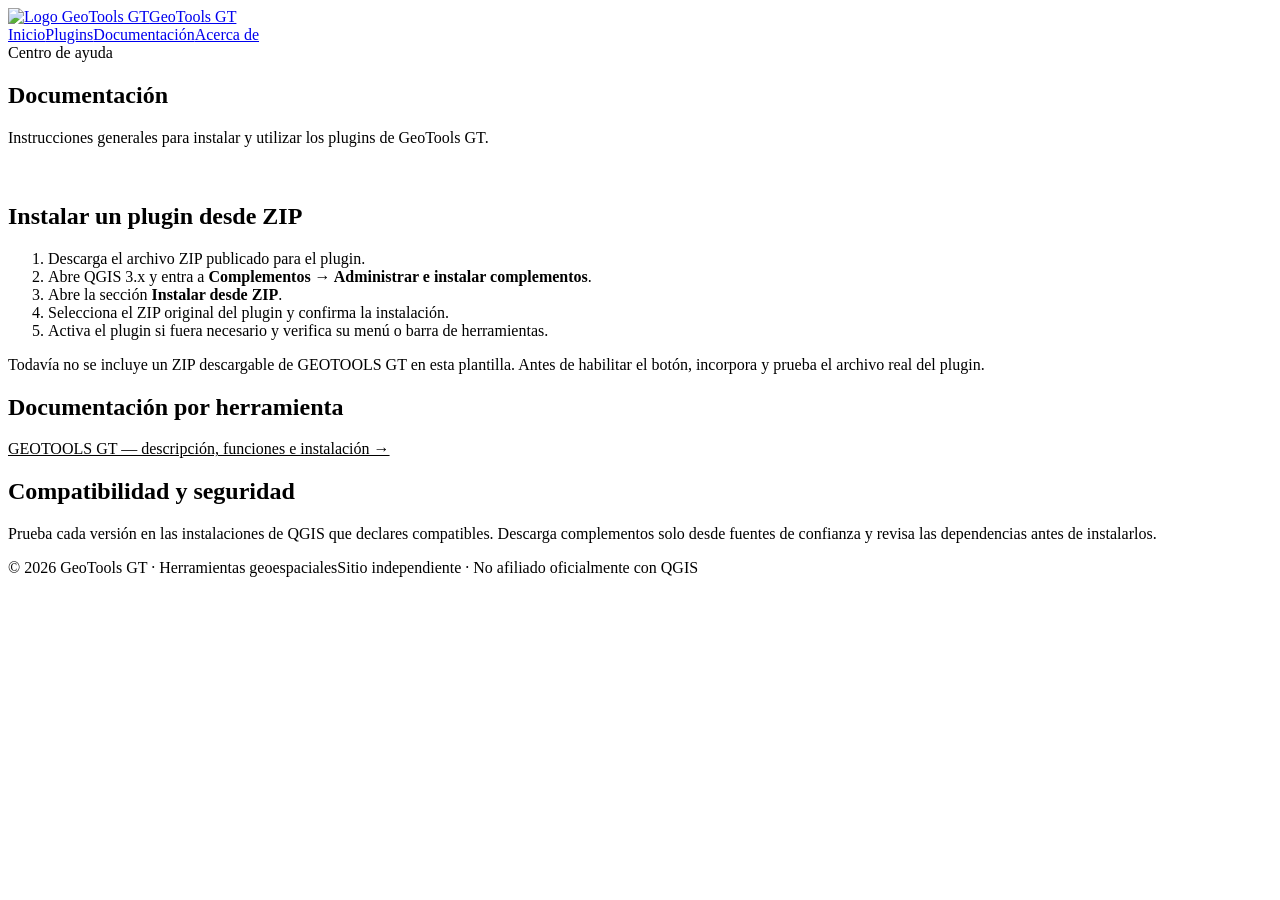
==== documentacion.html @ cf1c9c0e "Add files via upload Primera versión oficial del sitio GeoTools GT" ====
<!doctype html><html lang="es"><head><meta charset="utf-8"><meta name="viewport" content="width=device-width,initial-scale=1"><meta name="description" content="GeoTools GT: catálogo y documentación de plugins SIG para QGIS."><title>Documentación | GeoTools GT</title><link rel="icon" href="assets/img/logo.svg" type="image/svg+xml"><link rel="stylesheet" href="assets/css/style.css"></head><body data-root=""><header class="header"><nav class="container nav"><a class="brand" href="index.html"><img src="assets/img/logo.svg" alt="Logo GeoTools GT">GeoTools GT</a><div class="links"><a href="index.html">Inicio</a><a href="catalogo.html">Plugins</a><a href="documentacion.html">Documentación</a><a href="acerca.html">Acerca de</a></div></nav></header><main><section class="pagehead"><div class="container"><span class="eyebrow">Centro de ayuda</span><h1>Documentación</h1><p class="lead">Instrucciones generales para instalar y utilizar los plugins de GeoTools GT.</p></div></section><section class="section" style="padding-top:20px"><div class="container doc"><h2>Instalar un plugin desde ZIP</h2><ol class="list-clean"><li>Descarga el archivo ZIP publicado para el plugin.</li><li>Abre QGIS 3.x y entra a <strong>Complementos → Administrar e instalar complementos</strong>.</li><li>Abre la sección <strong>Instalar desde ZIP</strong>.</li><li>Selecciona el ZIP original del plugin y confirma la instalación.</li><li>Activa el plugin si fuera necesario y verifica su menú o barra de herramientas.</li></ol><div class="notice">Todavía no se incluye un ZIP descargable de GEOTOOLS GT en esta plantilla. Antes de habilitar el botón, incorpora y prueba el archivo real del plugin.</div><h2>Documentación por herramienta</h2><p><a href="plugins/geotools-gt/index.html" style="color:var(--mint)">GEOTOOLS GT — descripción, funciones e instalación →</a></p><h2>Compatibilidad y seguridad</h2><p>Prueba cada versión en las instalaciones de QGIS que declares compatibles. Descarga complementos solo desde fuentes de confianza y revisa las dependencias antes de instalarlos.</p></div></section></main><footer class="footer"><div class="container"><span>© 2026 GeoTools GT · Herramientas geoespaciales</span><span>Sitio independiente · No afiliado oficialmente con QGIS</span></div></footer><script src="assets/js/site.js" defer></script></body></html>
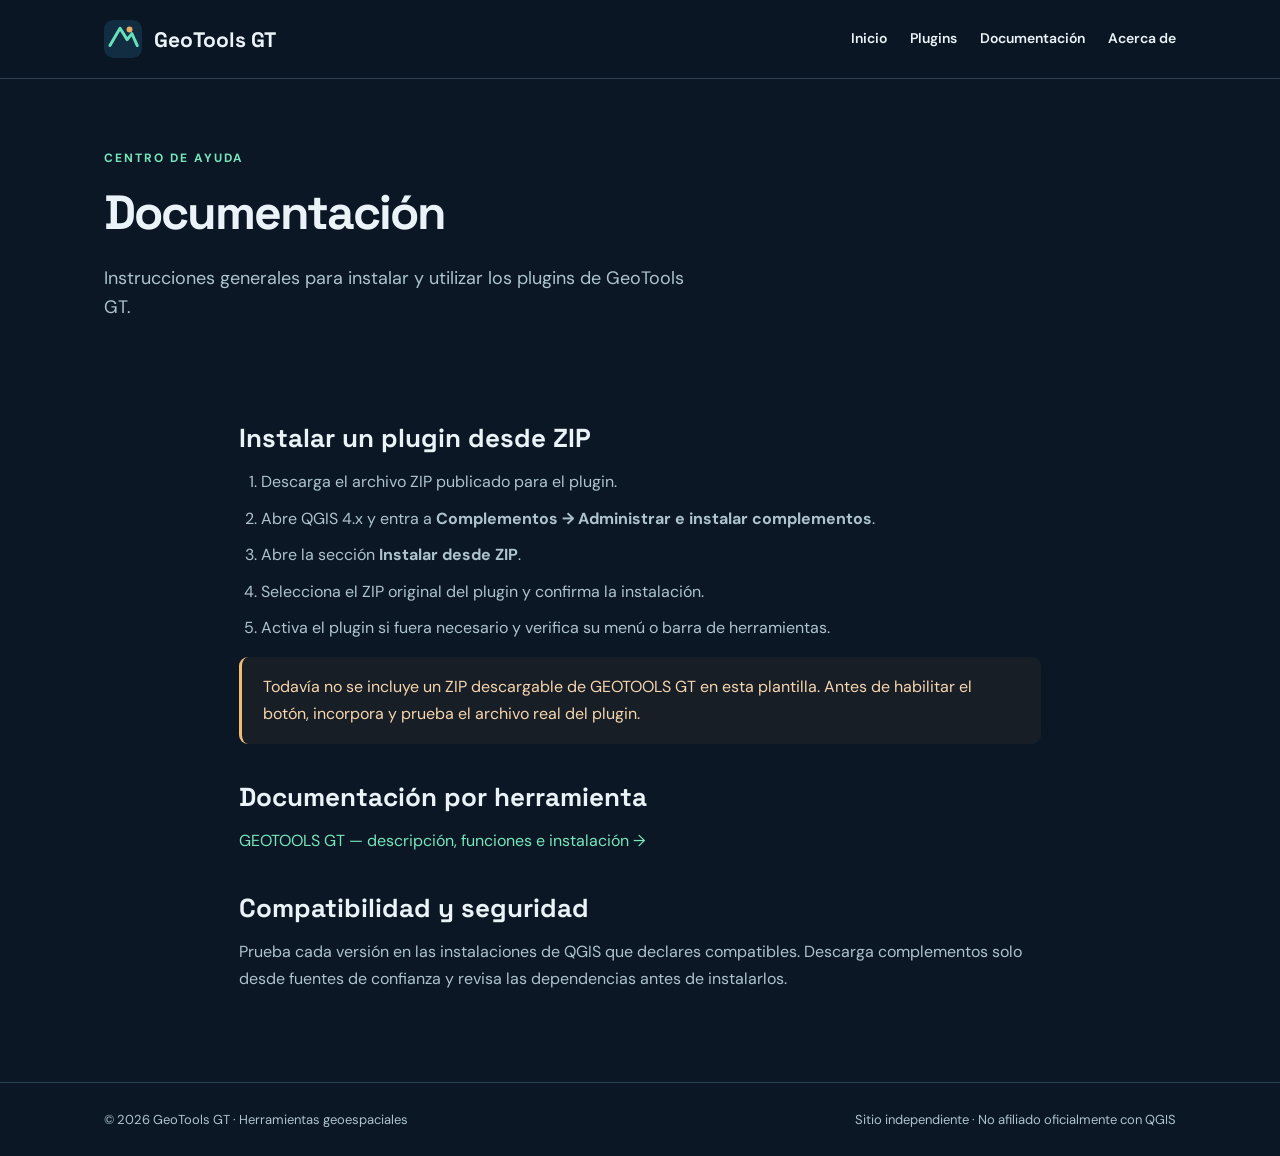
==== commit fb99839e: "Add files via upload Actualización GeoTools GT v0.3.4 para QGIS 4.x" ====
--- a/documentacion.html
+++ b/documentacion.html
@@ -1 +1 @@
-<!doctype html><html lang="es"><head><meta charset="utf-8"><meta name="viewport" content="width=device-width,initial-scale=1"><meta name="description" content="GeoTools GT: catálogo y documentación de plugins SIG para QGIS."><title>Documentación | GeoTools GT</title><link rel="icon" href="assets/img/logo.svg" type="image/svg+xml"><link rel="stylesheet" href="assets/css/style.css"></head><body data-root=""><header class="header"><nav class="container nav"><a class="brand" href="index.html"><img src="assets/img/logo.svg" alt="Logo GeoTools GT">GeoTools GT</a><div class="links"><a href="index.html">Inicio</a><a href="catalogo.html">Plugins</a><a href="documentacion.html">Documentación</a><a href="acerca.html">Acerca de</a></div></nav></header><main><section class="pagehead"><div class="container"><span class="eyebrow">Centro de ayuda</span><h1>Documentación</h1><p class="lead">Instrucciones generales para instalar y utilizar los plugins de GeoTools GT.</p></div></section><section class="section" style="padding-top:20px"><div class="container doc"><h2>Instalar un plugin desde ZIP</h2><ol class="list-clean"><li>Descarga el archivo ZIP publicado para el plugin.</li><li>Abre QGIS 3.x y entra a <strong>Complementos → Administrar e instalar complementos</strong>.</li><li>Abre la sección <strong>Instalar desde ZIP</strong>.</li><li>Selecciona el ZIP original del plugin y confirma la instalación.</li><li>Activa el plugin si fuera necesario y verifica su menú o barra de herramientas.</li></ol><div class="notice">Todavía no se incluye un ZIP descargable de GEOTOOLS GT en esta plantilla. Antes de habilitar el botón, incorpora y prueba el archivo real del plugin.</div><h2>Documentación por herramienta</h2><p><a href="plugins/geotools-gt/index.html" style="color:var(--mint)">GEOTOOLS GT — descripción, funciones e instalación →</a></p><h2>Compatibilidad y seguridad</h2><p>Prueba cada versión en las instalaciones de QGIS que declares compatibles. Descarga complementos solo desde fuentes de confianza y revisa las dependencias antes de instalarlos.</p></div></section></main><footer class="footer"><div class="container"><span>© 2026 GeoTools GT · Herramientas geoespaciales</span><span>Sitio independiente · No afiliado oficialmente con QGIS</span></div></footer><script src="assets/js/site.js" defer></script></body></html>+<!doctype html><html lang="es"><head><meta charset="utf-8"><meta name="viewport" content="width=device-width,initial-scale=1"><meta name="description" content="GeoTools GT: catálogo y documentación de plugins SIG para QGIS."><title>Documentación | GeoTools GT</title><link rel="icon" href="assets/img/logo.svg" type="image/svg+xml"><link rel="stylesheet" href="assets/css/style.css"></head><body data-root=""><header class="header"><nav class="container nav"><a class="brand" href="index.html"><img src="assets/img/logo.svg" alt="Logo GeoTools GT">GeoTools GT</a><div class="links"><a href="index.html">Inicio</a><a href="catalogo.html">Plugins</a><a href="documentacion.html">Documentación</a><a href="acerca.html">Acerca de</a></div></nav></header><main><section class="pagehead"><div class="container"><span class="eyebrow">Centro de ayuda</span><h1>Documentación</h1><p class="lead">Instrucciones generales para instalar y utilizar los plugins de GeoTools GT.</p></div></section><section class="section" style="padding-top:20px"><div class="container doc"><h2>Instalar un plugin desde ZIP</h2><ol class="list-clean"><li>Descarga el archivo ZIP publicado para el plugin.</li><li>Abre QGIS 4.x y entra a <strong>Complementos → Administrar e instalar complementos</strong>.</li><li>Abre la sección <strong>Instalar desde ZIP</strong>.</li><li>Selecciona el ZIP original del plugin y confirma la instalación.</li><li>Activa el plugin si fuera necesario y verifica su menú o barra de herramientas.</li></ol><div class="notice">Todavía no se incluye un ZIP descargable de GEOTOOLS GT en esta plantilla. Antes de habilitar el botón, incorpora y prueba el archivo real del plugin.</div><h2>Documentación por herramienta</h2><p><a href="plugins/geotools-gt/index.html" style="color:var(--mint)">GEOTOOLS GT — descripción, funciones e instalación →</a></p><h2>Compatibilidad y seguridad</h2><p>Prueba cada versión en las instalaciones de QGIS que declares compatibles. Descarga complementos solo desde fuentes de confianza y revisa las dependencias antes de instalarlos.</p></div></section></main><footer class="footer"><div class="container"><span>© 2026 GeoTools GT · Herramientas geoespaciales</span><span>Sitio independiente · No afiliado oficialmente con QGIS</span></div></footer><script src="assets/js/site.js" defer></script></body></html>
--- a/assets/css/style.css
+++ b/assets/css/style.css
@@ -0,0 +1,2 @@
+@import url('https://fonts.googleapis.com/css2?family=DM+Sans:wght@400;500;600;700&family=Space+Grotesk:wght@500;600;700&display=swap');
+:root{color-scheme:dark;--bg:#0b1725;--panel:#13263a;--stroke:#2b4256;--text:#eaf3f7;--muted:#aec3d0;--mint:#76e6bb;--amber:#efbc78}*{box-sizing:border-box}html{scroll-behavior:smooth}body{margin:0;background:var(--bg);color:var(--text);font:16px/1.65 'DM Sans',Arial,sans-serif}a{color:inherit;text-decoration:none}a:hover{color:var(--mint)}button,input{font:inherit}.container{max-width:1120px;margin:auto;padding:0 24px}.header{border-bottom:1px solid var(--stroke);background:#0b1725ed;position:sticky;top:0;z-index:5;backdrop-filter:blur(12px)}.nav{display:flex;align-items:center;justify-content:space-between;gap:25px;min-height:78px}.brand{display:flex;align-items:center;gap:12px;font:700 21px 'Space Grotesk',sans-serif}.brand img{width:38px}.links{display:flex;align-items:center;gap:23px;flex-wrap:wrap}.links a{font-size:14px;font-weight:600}.pill,.btn{display:inline-flex;align-items:center;justify-content:center;gap:9px;border-radius:9px;padding:11px 18px;font-weight:700;font-size:14px}.btn{border:1px solid var(--mint);background:var(--mint);color:#09252a;cursor:pointer}.btn:hover{background:#a1f2d3;color:#09252a}.btn.secondary{background:transparent;color:var(--text);border-color:var(--stroke)}.btn.secondary:hover{border-color:var(--mint);color:var(--mint)}.btn.disabled{pointer-events:none;opacity:.52;filter:grayscale(1)}.eyebrow{text-transform:uppercase;font-size:12px;color:var(--mint);letter-spacing:2px;font-weight:700}.hero{padding:96px 0 80px;background:radial-gradient(ellipse at 85% 25%,#1a4d55 0,transparent 48%)}.hero-grid{display:grid;grid-template-columns:1.25fr 1fr;gap:50px;align-items:center}h1,h2,h3{font-family:'Space Grotesk',Arial,sans-serif;line-height:1.17}h1{font-size:clamp(40px,5.5vw,70px);letter-spacing:-2px;margin:15px 0 22px}h2{font-size:35px;margin:8px 0 13px}h3{margin:8px 0;font-size:22px}.lead{font-size:18px;color:var(--muted);max-width:610px}.actions{display:flex;gap:12px;flex-wrap:wrap;margin-top:28px}.visual{border:1px solid #456776;background:linear-gradient(160deg,#18414b,#102438 75%);border-radius:24px;padding:22px;box-shadow:0 32px 80px #0006}.visual-inner{min-height:280px;background:repeating-linear-gradient(0deg,transparent 0 29px,#ffffff0b 30px),repeating-linear-gradient(90deg,transparent 0 29px,#ffffff0b 30px);display:grid;place-items:center;border-radius:12px}.visual svg{width:85%;max-height:260px}.section{padding:74px 0}.section.alt{background:#0f2030}.muted{color:var(--muted)}.section-heading{display:flex;justify-content:space-between;align-items:end;gap:20px;margin-bottom:30px}.grid{display:grid;grid-template-columns:repeat(3,minmax(0,1fr));gap:20px}.card{background:var(--panel);border:1px solid var(--stroke);padding:26px;border-radius:16px;display:flex;flex-direction:column;gap:10px}.card p{color:var(--muted);margin:0 0 14px}.card .btn{margin-top:auto;align-self:flex-start}.tag{display:inline-block;border:1px solid #37715f;border-radius:99px;padding:3px 11px;color:var(--mint);font-size:12px;font-weight:700}.tag.soon{border-color:#765f43;color:var(--amber)}.symbol{width:53px;height:53px;border:1px solid #37715f;background:#16413f;border-radius:13px;display:grid;place-items:center;font-size:28px}.features{display:grid;grid-template-columns:repeat(3,1fr);gap:25px}.feature{padding:18px;border-left:2px solid var(--mint)}.feature strong{display:block;margin-bottom:8px}.feature p{margin:0;color:var(--muted)}.footer{border-top:1px solid var(--stroke);padding:26px 0;color:var(--muted);font-size:13px}.footer .container{display:flex;justify-content:space-between;gap:12px;flex-wrap:wrap}.pagehead{padding:65px 0 24px}.pagehead h1{font-size:48px}.toolbar{display:flex;gap:12px;flex-wrap:wrap;margin:23px 0}.search{width:100%;max-width:430px;padding:12px 16px;background:var(--panel);border:1px solid var(--stroke);border-radius:10px;color:white}.doc{max-width:850px}.doc h2{font-size:26px;margin-top:38px}.doc p,.doc li{color:var(--muted)}.doc code,.doc pre{background:#1a3546;border-radius:5px;padding:3px 6px;color:var(--mint)}.doc pre{padding:18px;overflow:auto}.notice{padding:17px 21px;border-left:3px solid var(--amber);background:#372e294d;border-radius:9px;color:#f6d6ae}.list-clean{padding-left:22px}.list-clean li{margin-bottom:10px}.breadcrumb{font-size:13px;color:var(--muted)}.pluginhero{display:grid;grid-template-columns:1.3fr .7fr;gap:32px}.panel{background:var(--panel);border:1px solid var(--stroke);border-radius:14px;padding:24px}.panel dt{color:var(--muted);font-size:13px}.panel dd{margin:0 0 15px;font-weight:700}.mini{font-size:13px;color:var(--muted)}@media(max-width:760px){.nav{align-items:flex-start;padding:16px 0;flex-direction:column}.links{gap:14px}.hero{padding:62px 0}.hero-grid,.pluginhero{grid-template-columns:1fr}.visual{display:none}.grid,.features{grid-template-columns:1fr}.section{padding:50px 0}.section-heading{display:block}h1{letter-spacing:-1px}.pagehead h1{font-size:38px}}
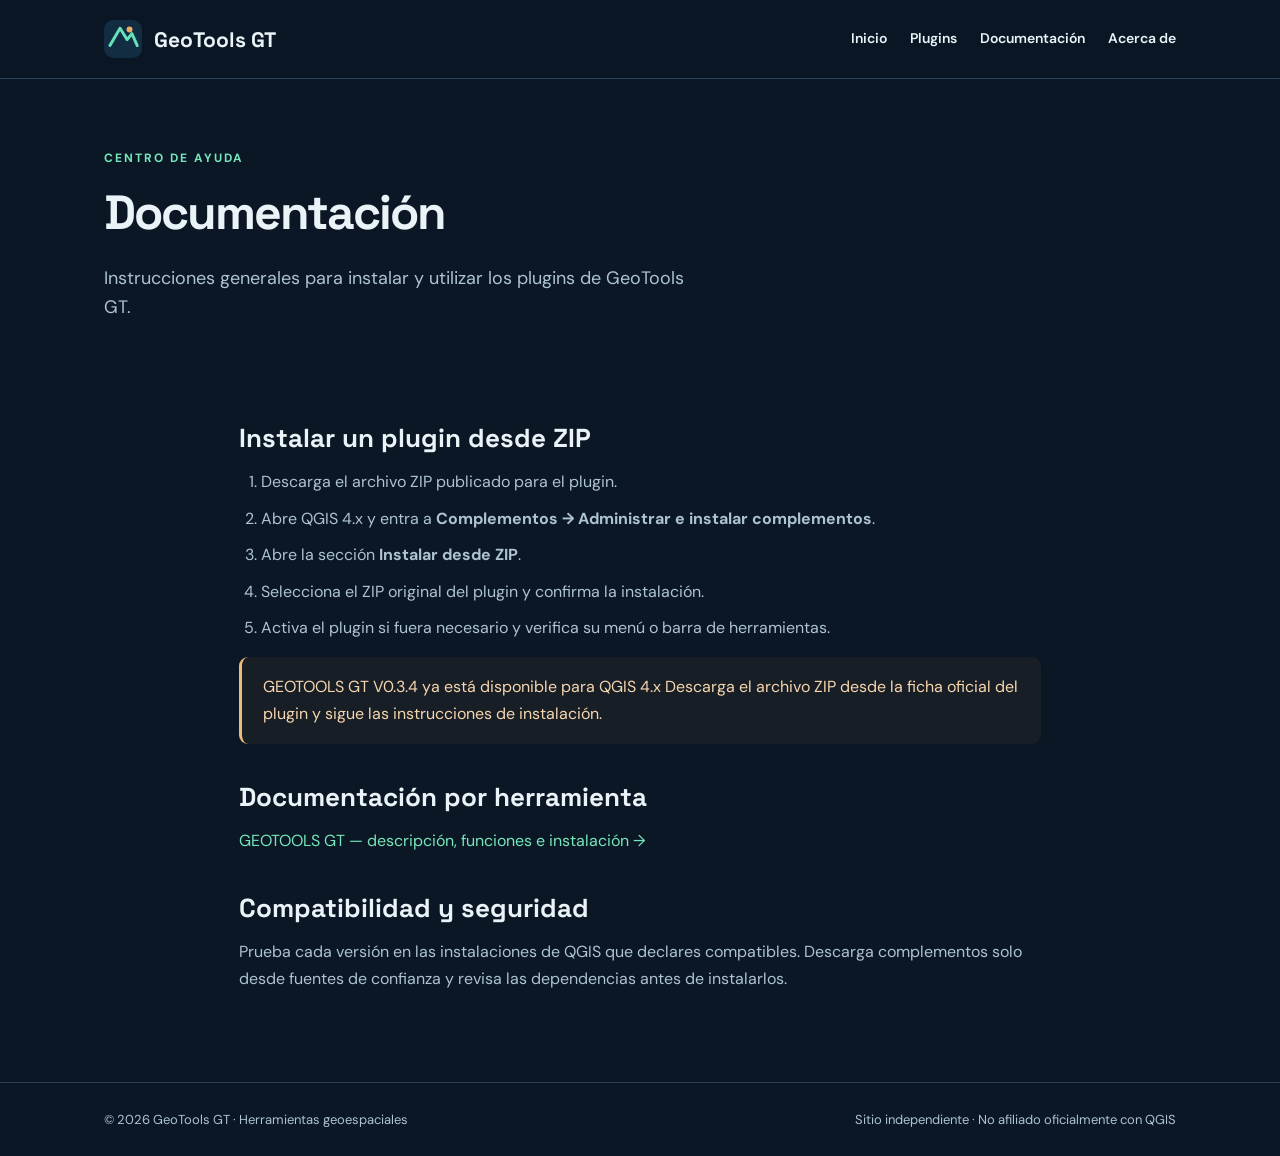
==== commit 95cbfe2e: "Update documentacion.html" ====
--- a/documentacion.html
+++ b/documentacion.html
@@ -1 +1 @@
-<!doctype html><html lang="es"><head><meta charset="utf-8"><meta name="viewport" content="width=device-width,initial-scale=1"><meta name="description" content="GeoTools GT: catálogo y documentación de plugins SIG para QGIS."><title>Documentación | GeoTools GT</title><link rel="icon" href="assets/img/logo.svg" type="image/svg+xml"><link rel="stylesheet" href="assets/css/style.css"></head><body data-root=""><header class="header"><nav class="container nav"><a class="brand" href="index.html"><img src="assets/img/logo.svg" alt="Logo GeoTools GT">GeoTools GT</a><div class="links"><a href="index.html">Inicio</a><a href="catalogo.html">Plugins</a><a href="documentacion.html">Documentación</a><a href="acerca.html">Acerca de</a></div></nav></header><main><section class="pagehead"><div class="container"><span class="eyebrow">Centro de ayuda</span><h1>Documentación</h1><p class="lead">Instrucciones generales para instalar y utilizar los plugins de GeoTools GT.</p></div></section><section class="section" style="padding-top:20px"><div class="container doc"><h2>Instalar un plugin desde ZIP</h2><ol class="list-clean"><li>Descarga el archivo ZIP publicado para el plugin.</li><li>Abre QGIS 4.x y entra a <strong>Complementos → Administrar e instalar complementos</strong>.</li><li>Abre la sección <strong>Instalar desde ZIP</strong>.</li><li>Selecciona el ZIP original del plugin y confirma la instalación.</li><li>Activa el plugin si fuera necesario y verifica su menú o barra de herramientas.</li></ol><div class="notice">Todavía no se incluye un ZIP descargable de GEOTOOLS GT en esta plantilla. Antes de habilitar el botón, incorpora y prueba el archivo real del plugin.</div><h2>Documentación por herramienta</h2><p><a href="plugins/geotools-gt/index.html" style="color:var(--mint)">GEOTOOLS GT — descripción, funciones e instalación →</a></p><h2>Compatibilidad y seguridad</h2><p>Prueba cada versión en las instalaciones de QGIS que declares compatibles. Descarga complementos solo desde fuentes de confianza y revisa las dependencias antes de instalarlos.</p></div></section></main><footer class="footer"><div class="container"><span>© 2026 GeoTools GT · Herramientas geoespaciales</span><span>Sitio independiente · No afiliado oficialmente con QGIS</span></div></footer><script src="assets/js/site.js" defer></script></body></html>+<!doctype html><html lang="es"><head><meta charset="utf-8"><meta name="viewport" content="width=device-width,initial-scale=1"><meta name="description" content="GeoTools GT: catálogo y documentación de plugins SIG para QGIS."><title>Documentación | GeoTools GT</title><link rel="icon" href="assets/img/logo.svg" type="image/svg+xml"><link rel="stylesheet" href="assets/css/style.css"></head><body data-root=""><header class="header"><nav class="container nav"><a class="brand" href="index.html"><img src="assets/img/logo.svg" alt="Logo GeoTools GT">GeoTools GT</a><div class="links"><a href="index.html">Inicio</a><a href="catalogo.html">Plugins</a><a href="documentacion.html">Documentación</a><a href="acerca.html">Acerca de</a></div></nav></header><main><section class="pagehead"><div class="container"><span class="eyebrow">Centro de ayuda</span><h1>Documentación</h1><p class="lead">Instrucciones generales para instalar y utilizar los plugins de GeoTools GT.</p></div></section><section class="section" style="padding-top:20px"><div class="container doc"><h2>Instalar un plugin desde ZIP</h2><ol class="list-clean"><li>Descarga el archivo ZIP publicado para el plugin.</li><li>Abre QGIS 4.x y entra a <strong>Complementos → Administrar e instalar complementos</strong>.</li><li>Abre la sección <strong>Instalar desde ZIP</strong>.</li><li>Selecciona el ZIP original del plugin y confirma la instalación.</li><li>Activa el plugin si fuera necesario y verifica su menú o barra de herramientas.</li></ol><div class="notice">GEOTOOLS GT V0.3.4 ya está disponible para QGIS 4.x Descarga el archivo ZIP desde la ficha oficial del plugin y sigue las instrucciones de instalación. </div><h2>Documentación por herramienta</h2><p><a href="plugins/geotools-gt/index.html" style="color:var(--mint)">GEOTOOLS GT — descripción, funciones e instalación →</a></p><h2>Compatibilidad y seguridad</h2><p>Prueba cada versión en las instalaciones de QGIS que declares compatibles. Descarga complementos solo desde fuentes de confianza y revisa las dependencias antes de instalarlos.</p></div></section></main><footer class="footer"><div class="container"><span>© 2026 GeoTools GT · Herramientas geoespaciales</span><span>Sitio independiente · No afiliado oficialmente con QGIS</span></div></footer><script src="assets/js/site.js" defer></script></body></html>
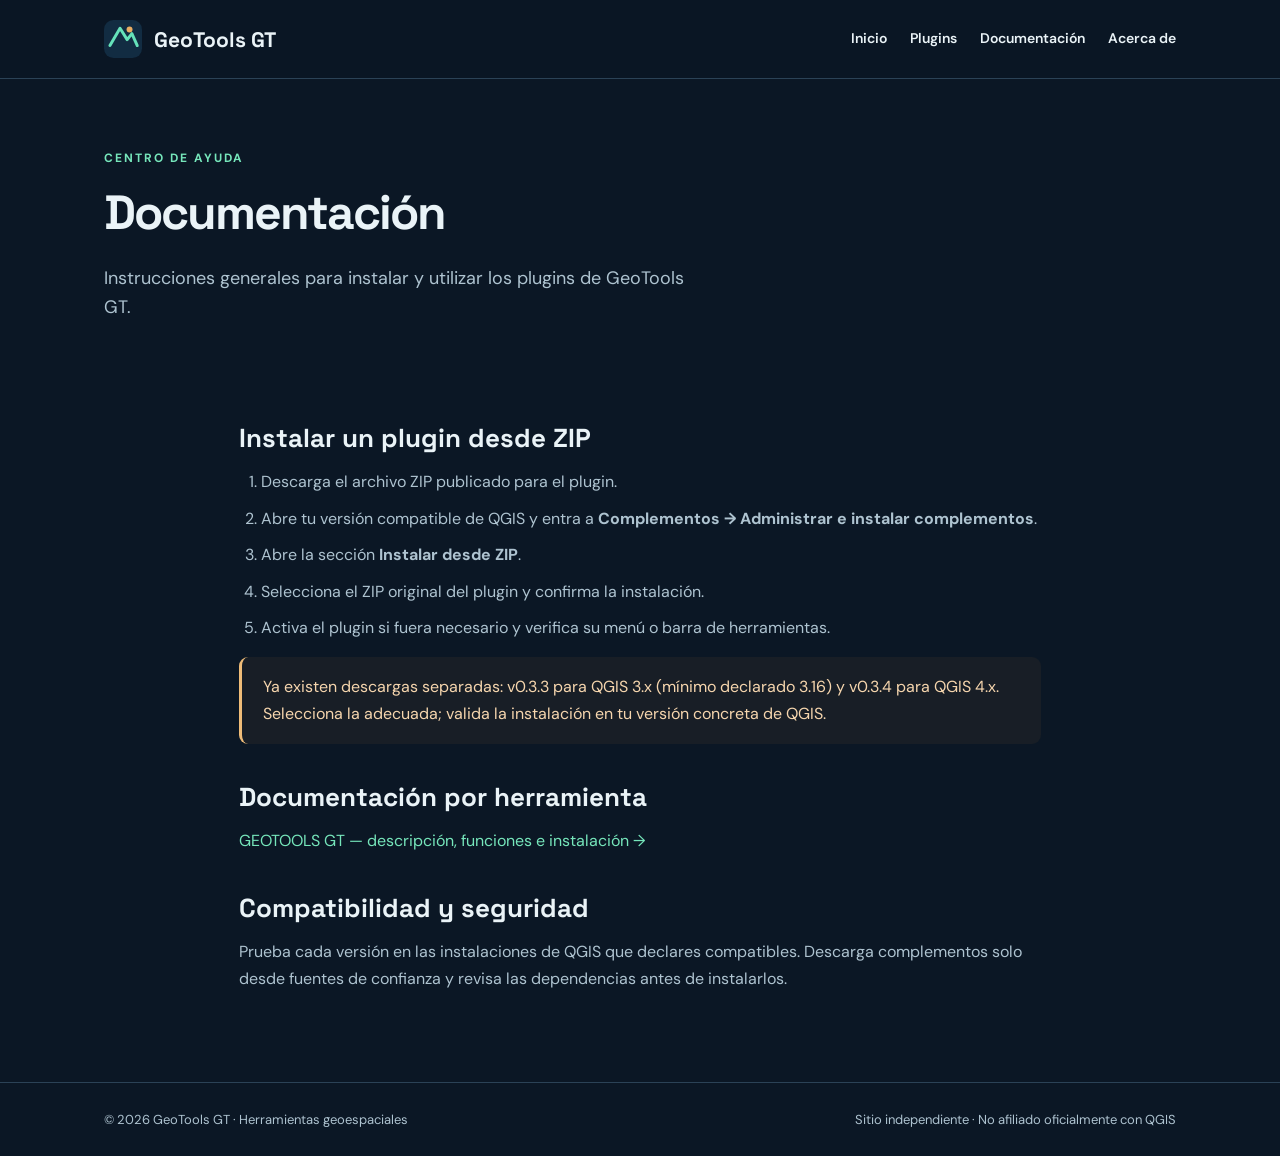
==== commit e78c745b: "Add files via upload Publicación de GEOTOOLS GT v0.3.3 para QGIS 3.x." ====
--- a/documentacion.html
+++ b/documentacion.html
@@ -1 +1 @@
-<!doctype html><html lang="es"><head><meta charset="utf-8"><meta name="viewport" content="width=device-width,initial-scale=1"><meta name="description" content="GeoTools GT: catálogo y documentación de plugins SIG para QGIS."><title>Documentación | GeoTools GT</title><link rel="icon" href="assets/img/logo.svg" type="image/svg+xml"><link rel="stylesheet" href="assets/css/style.css"></head><body data-root=""><header class="header"><nav class="container nav"><a class="brand" href="index.html"><img src="assets/img/logo.svg" alt="Logo GeoTools GT">GeoTools GT</a><div class="links"><a href="index.html">Inicio</a><a href="catalogo.html">Plugins</a><a href="documentacion.html">Documentación</a><a href="acerca.html">Acerca de</a></div></nav></header><main><section class="pagehead"><div class="container"><span class="eyebrow">Centro de ayuda</span><h1>Documentación</h1><p class="lead">Instrucciones generales para instalar y utilizar los plugins de GeoTools GT.</p></div></section><section class="section" style="padding-top:20px"><div class="container doc"><h2>Instalar un plugin desde ZIP</h2><ol class="list-clean"><li>Descarga el archivo ZIP publicado para el plugin.</li><li>Abre QGIS 4.x y entra a <strong>Complementos → Administrar e instalar complementos</strong>.</li><li>Abre la sección <strong>Instalar desde ZIP</strong>.</li><li>Selecciona el ZIP original del plugin y confirma la instalación.</li><li>Activa el plugin si fuera necesario y verifica su menú o barra de herramientas.</li></ol><div class="notice">GEOTOOLS GT V0.3.4 ya está disponible para QGIS 4.x Descarga el archivo ZIP desde la ficha oficial del plugin y sigue las instrucciones de instalación. </div><h2>Documentación por herramienta</h2><p><a href="plugins/geotools-gt/index.html" style="color:var(--mint)">GEOTOOLS GT — descripción, funciones e instalación →</a></p><h2>Compatibilidad y seguridad</h2><p>Prueba cada versión en las instalaciones de QGIS que declares compatibles. Descarga complementos solo desde fuentes de confianza y revisa las dependencias antes de instalarlos.</p></div></section></main><footer class="footer"><div class="container"><span>© 2026 GeoTools GT · Herramientas geoespaciales</span><span>Sitio independiente · No afiliado oficialmente con QGIS</span></div></footer><script src="assets/js/site.js" defer></script></body></html>
+<!doctype html><html lang="es"><head><meta charset="utf-8"><meta name="viewport" content="width=device-width,initial-scale=1"><meta name="description" content="GeoTools GT: catálogo y documentación de plugins SIG para QGIS."><title>Documentación | GeoTools GT</title><link rel="icon" href="assets/img/logo.svg" type="image/svg+xml"><link rel="stylesheet" href="assets/css/style.css"></head><body data-root=""><header class="header"><nav class="container nav"><a class="brand" href="index.html"><img src="assets/img/logo.svg" alt="Logo GeoTools GT">GeoTools GT</a><div class="links"><a href="index.html">Inicio</a><a href="catalogo.html">Plugins</a><a href="documentacion.html">Documentación</a><a href="acerca.html">Acerca de</a></div></nav></header><main><section class="pagehead"><div class="container"><span class="eyebrow">Centro de ayuda</span><h1>Documentación</h1><p class="lead">Instrucciones generales para instalar y utilizar los plugins de GeoTools GT.</p></div></section><section class="section" style="padding-top:20px"><div class="container doc"><h2>Instalar un plugin desde ZIP</h2><ol class="list-clean"><li>Descarga el archivo ZIP publicado para el plugin.</li><li>Abre tu versión compatible de QGIS y entra a <strong>Complementos → Administrar e instalar complementos</strong>.</li><li>Abre la sección <strong>Instalar desde ZIP</strong>.</li><li>Selecciona el ZIP original del plugin y confirma la instalación.</li><li>Activa el plugin si fuera necesario y verifica su menú o barra de herramientas.</li></ol><div class="notice">Ya existen descargas separadas: v0.3.3 para QGIS 3.x (mínimo declarado 3.16) y v0.3.4 para QGIS 4.x. Selecciona la adecuada; valida la instalación en tu versión concreta de QGIS.</div><h2>Documentación por herramienta</h2><p><a href="plugins/geotools-gt/index.html" style="color:var(--mint)">GEOTOOLS GT — descripción, funciones e instalación →</a></p><h2>Compatibilidad y seguridad</h2><p>Prueba cada versión en las instalaciones de QGIS que declares compatibles. Descarga complementos solo desde fuentes de confianza y revisa las dependencias antes de instalarlos.</p></div></section></main><footer class="footer"><div class="container"><span>© 2026 GeoTools GT · Herramientas geoespaciales</span><span>Sitio independiente · No afiliado oficialmente con QGIS</span></div></footer><script src="assets/js/site.js" defer></script></body></html>
